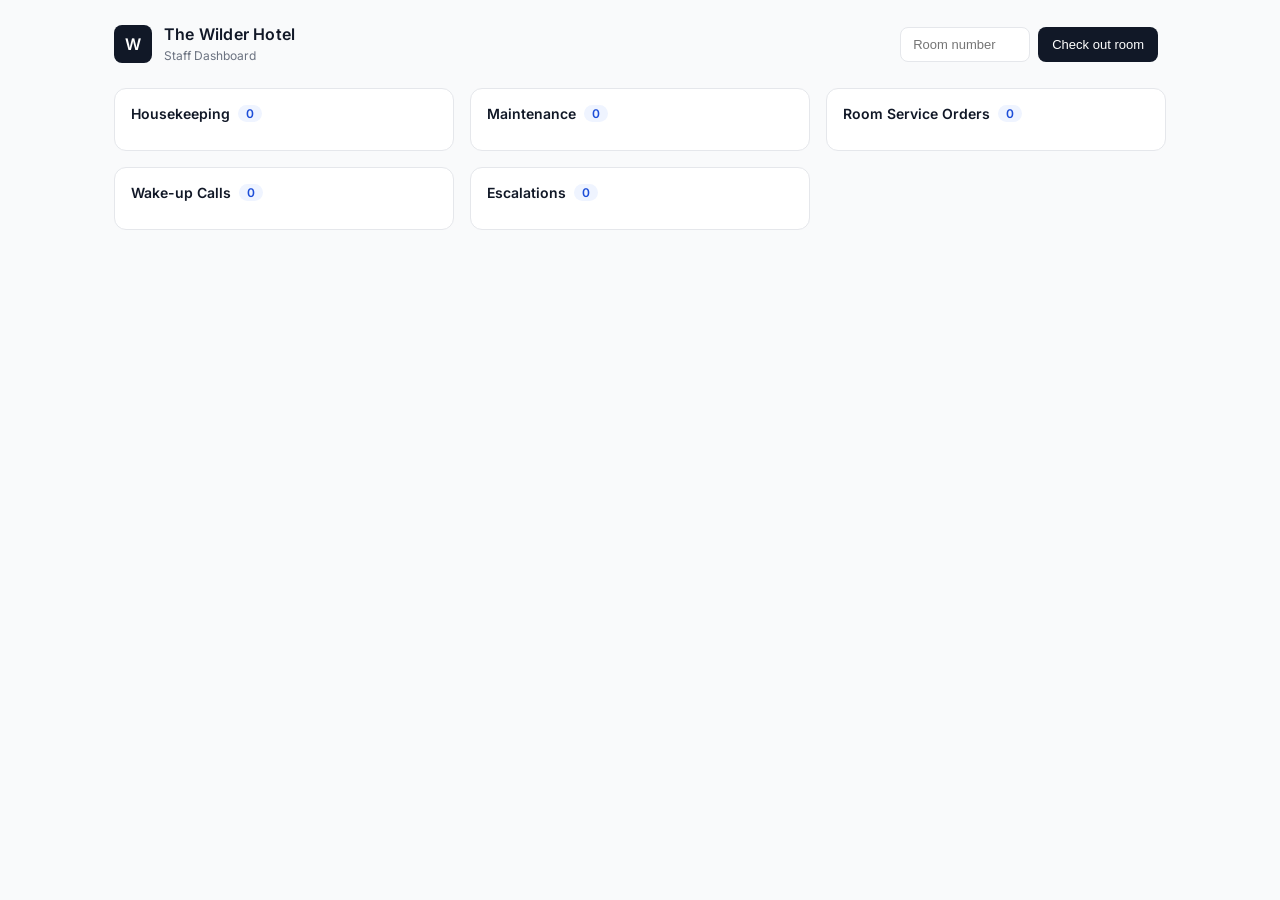
==== frontend/staff/index.html @ 137b0bb3 "added status change dropdown in housekeeping and cancel in wakeup call in staff endpoint" ====
<!DOCTYPE html>
<html lang="en">
<head>
  <meta charset="UTF-8" />
  <meta name="viewport" content="width=device-width, initial-scale=1.0" />
  <title>The Wilder Hotel — Staff</title>
  <link rel="preconnect" href="https://fonts.googleapis.com">
  <link rel="preconnect" href="https://fonts.gstatic.com" crossorigin>
  <link href="https://fonts.googleapis.com/css2?family=Inter:wght@400;500;600;700&display=swap" rel="stylesheet">
  <link rel="stylesheet" href="../style.css" />
  <link rel="stylesheet" href="dashboard.css" />
</head>
<body class="staff-body">

  <div class="dashboard">

    <header class="dashboard-header">
      <div class="brand">
        <div class="brand-mark">W</div>
        <div class="brand-text">
          <h1>The Wilder Hotel</h1>
          <span>Staff Dashboard</span>
        </div>
      </div>

      <form class="checkout-form" id="checkout-form">
        <input type="text" id="checkout-room" placeholder="Room number" />
        <button type="submit">Check out room</button>
        <span class="checkout-status" id="checkout-status"></span>
      </form>
    </header>

    <main class="dashboard-grid">

      <section class="panel" id="panel-housekeeping">
        <h2>Housekeeping <span class="count">0</span></h2>
        <div class="row-list"></div>
      </section>

      <section class="panel" id="panel-maintenance">
        <h2>Maintenance <span class="count">0</span></h2>
        <div class="row-list"></div>
      </section>

      <section class="panel" id="panel-orders">
        <h2>Room Service Orders <span class="count">0</span></h2>
        <div class="row-list"></div>
      </section>

      <section class="panel" id="panel-wakeup">
        <h2>Wake-up Calls <span class="count">0</span></h2>
        <div class="row-list"></div>
      </section>

      <section class="panel" id="panel-escalations">
        <h2>Escalations <span class="count">0</span></h2>
        <div class="row-list"></div>
      </section>

    </main>

  </div>

  <script src="app.js" defer></script>
</body>
</html>
---- frontend/style.css ----
:root {
  --accent: #1d4ed8;
  --accent-light: #eff4ff;
  --ink: #111827;
  --ink-soft: #6b7280;
  --border: #e5e7eb;
  --bg: #f9fafb;
}

* {
  box-sizing: border-box;
  margin: 0;
  padding: 0;
}

body {
  font-family: "Inter", system-ui, sans-serif;
  background-color: var(--bg);
  color: var(--ink);
}

.chat-app {
  display: flex;
  flex-direction: column;
  height: 100vh;
  max-width: 480px;
  margin: 0 auto;
  background-color: #ffffff;
  box-shadow: 0 0 40px rgba(0, 0, 0, 0.06);
}

/* Header */

.chat-header {
  display: flex;
  align-items: center;
  justify-content: space-between;
  padding: 16px 20px;
  border-bottom: 1px solid var(--border);
}

.brand {
  display: flex;
  align-items: center;
  gap: 12px;
}

.brand-mark {
  width: 38px;
  height: 38px;
  border-radius: 8px;
  background-color: var(--ink);
  color: white;
  font-weight: 600;
  font-size: 16px;
  display: flex;
  align-items: center;
  justify-content: center;
}

.brand-text h1 {
  font-size: 15px;
  font-weight: 600;
  letter-spacing: 0.2px;
}

.brand-text span {
  font-size: 12px;
  color: var(--ink-soft);
}

.room-field {
  display: flex;
  align-items: center;
  gap: 6px;
  font-size: 12px;
  color: var(--ink-soft);
}

.room-field input {
  width: 56px;
  padding: 6px 8px;
  border: 1px solid var(--border);
  border-radius: 6px;
  font-size: 13px;
  text-align: center;
}

.room-field input:focus {
  outline: none;
  border-color: var(--accent);
}

/* Messages */

.chat-messages {
  flex: 1;
  overflow-y: auto;
  padding: 20px;
  display: flex;
  flex-direction: column;
  gap: 14px;
}

.message {
  display: flex;
  align-items: flex-end;
  gap: 8px;
  max-width: 85%;
}

.message.assistant {
  align-self: flex-start;
}

.message.guest {
  align-self: flex-end;
  flex-direction: row-reverse;
}

.avatar {
  flex-shrink: 0;
  width: 26px;
  height: 26px;
  border-radius: 50%;
  background-color: var(--ink);
  color: white;
  font-size: 11px;
  font-weight: 600;
  display: flex;
  align-items: center;
  justify-content: center;
}

.bubble {
  padding: 10px 14px;
  border-radius: 14px;
  font-size: 14px;
  line-height: 1.45;
}

.message.assistant .bubble {
  background-color: #f3f4f6;
  border-bottom-left-radius: 4px;
}

.message.guest .bubble {
  background-color: var(--accent);
  color: white;
  border-bottom-right-radius: 4px;
}

/* Markdown content rendered inside an assistant bubble */

.bubble p {
  margin-bottom: 8px;
}

.bubble p:last-child {
  margin-bottom: 0;
}

.bubble strong {
  font-weight: 600;
}

.bubble ul,
.bubble ol {
  padding-left: 20px;
  margin-bottom: 8px;
}

.bubble table {
  border-collapse: collapse;
  width: 100%;
  margin-bottom: 8px;
  font-size: 13px;
}

.bubble th,
.bubble td {
  border: 1px solid var(--border);
  padding: 6px 8px;
  text-align: left;
}

.bubble th {
  background-color: #f3f4f6;
}

/* Quick action chips */

.quick-actions {
  display: flex;
  flex-wrap: wrap;
  gap: 8px;
  padding-left: 34px;
}

.chip {
  padding: 8px 14px;
  border: 1px solid var(--border);
  border-radius: 999px;
  background-color: white;
  color: var(--ink);
  font-size: 13px;
  cursor: pointer;
  transition: background-color 0.15s ease, border-color 0.15s ease;
}

.chip:hover {
  background-color: var(--accent-light);
  border-color: var(--accent);
}

/* Input bar */

.chat-input-bar {
  display: flex;
  align-items: center;
  gap: 10px;
  padding: 14px 16px;
  border-top: 1px solid var(--border);
}

.chat-input-bar input {
  flex: 1;
  padding: 12px 16px;
  border: 1px solid var(--border);
  border-radius: 24px;
  font-size: 14px;
  background-color: var(--bg);
}

.chat-input-bar input:focus {
  outline: none;
  border-color: var(--accent);
  background-color: white;
}

.send-btn {
  flex-shrink: 0;
  width: 42px;
  height: 42px;
  border: none;
  border-radius: 50%;
  background-color: var(--accent);
  color: white;
  display: flex;
  align-items: center;
  justify-content: center;
  cursor: pointer;
  transition: background-color 0.15s ease;
}

.send-btn:hover {
  background-color: #1a41a8;
}
---- frontend/staff/dashboard.css ----
/* Uses the color variables (--accent, --ink, --border, etc.) defined in
   ../style.css - this file only adds dashboard-specific layout and the
   extra "warning" accent color staff status pills need. */

:root {
  --warn: #b45309;
  --warn-light: #fffbeb;
  --warn-border: #fde68a;
}

.staff-body {
  background-color: var(--bg);
}

.dashboard {
  max-width: 1100px;
  margin: 0 auto;
  padding: 24px;
}

/* Header */

.dashboard-header {
  display: flex;
  align-items: center;
  justify-content: space-between;
  flex-wrap: wrap;
  gap: 16px;
  margin-bottom: 24px;
}

.brand {
  display: flex;
  align-items: center;
  gap: 12px;
}

.brand-mark {
  width: 38px;
  height: 38px;
  border-radius: 8px;
  background-color: var(--ink);
  color: white;
  font-weight: 600;
  font-size: 16px;
  display: flex;
  align-items: center;
  justify-content: center;
}

.brand-text h1 {
  font-size: 16px;
  font-weight: 600;
}

.brand-text span {
  font-size: 12px;
  color: var(--ink-soft);
}

.checkout-form {
  display: flex;
  gap: 8px;
}

.checkout-form input {
  width: 130px;
  padding: 9px 12px;
  border: 1px solid var(--border);
  border-radius: 8px;
  font-size: 13px;
}

.checkout-form input:focus {
  outline: none;
  border-color: var(--accent);
}

.checkout-form button {
  padding: 9px 14px;
  border: none;
  border-radius: 8px;
  background-color: var(--ink);
  color: white;
  font-size: 13px;
  cursor: pointer;
}

.checkout-form button:hover {
  background-color: #000;
}

.checkout-form button:disabled {
  background-color: var(--ink-soft);
  cursor: default;
}

.checkout-status {
  font-size: 12px;
  color: var(--ink-soft);
  align-self: center;
}

/* Grid of panels */

.dashboard-grid {
  display: grid;
  grid-template-columns: repeat(auto-fit, minmax(280px, 1fr));
  gap: 16px;
}

.panel {
  background-color: white;
  border: 1px solid var(--border);
  border-radius: 12px;
  padding: 16px;
}

.panel h2 {
  display: flex;
  align-items: center;
  gap: 8px;
  font-size: 14px;
  font-weight: 600;
  margin-bottom: 12px;
}

.panel .count {
  background-color: var(--accent-light);
  color: var(--accent);
  font-size: 12px;
  font-weight: 600;
  padding: 1px 8px;
  border-radius: 999px;
}

.row-list {
  display: flex;
  flex-direction: column;
  gap: 8px;
}

.row {
  display: flex;
  align-items: center;
  gap: 10px;
  padding: 10px;
  background-color: var(--bg);
  border-radius: 8px;
  font-size: 13px;
}

.status-select {
  flex-shrink: 0;
  padding: 4px 8px;
  border: 1px solid var(--border);
  border-radius: 999px;
  background-color: white;
  color: var(--ink);
  font-size: 11px;
  font-weight: 600;
  text-transform: capitalize;
  cursor: pointer;
}

.status-select:focus {
  outline: none;
  border-color: var(--accent);
}

.status-select:disabled {
  opacity: 0.5;
  cursor: default;
}

.mark-done {
  flex-shrink: 0;
  padding: 5px 10px;
  border: 1px solid var(--border);
  border-radius: 6px;
  background-color: white;
  color: var(--ink);
  font-size: 11px;
  font-weight: 600;
  cursor: pointer;
}

.mark-done:hover {
  background-color: var(--accent-light);
  border-color: var(--accent);
  color: var(--accent);
}

.mark-done:disabled {
  opacity: 0.5;
  cursor: default;
}

.room-badge {
  flex-shrink: 0;
  min-width: 34px;
  text-align: center;
  padding: 3px 6px;
  border-radius: 6px;
  background-color: var(--ink);
  color: white;
  font-size: 12px;
  font-weight: 600;
}

.row-detail {
  flex: 1;
  color: var(--ink);
}

.empty-state {
  color: var(--ink-soft);
  font-size: 13px;
  padding: 6px 2px;
}

/* Status pills */

.status-pill {
  flex-shrink: 0;
  padding: 3px 10px;
  border-radius: 999px;
  font-size: 11px;
  font-weight: 600;
  text-transform: capitalize;
  border: 1px solid transparent;
}

.status-pending,
.status-open,
.status-active {
  background-color: var(--warn-light);
  color: var(--warn);
  border-color: var(--warn-border);
}

.status-in_progress,
.status-received,
.status-preparing {
  background-color: var(--accent-light);
  color: var(--accent);
  border-color: #bfdbfe;
}
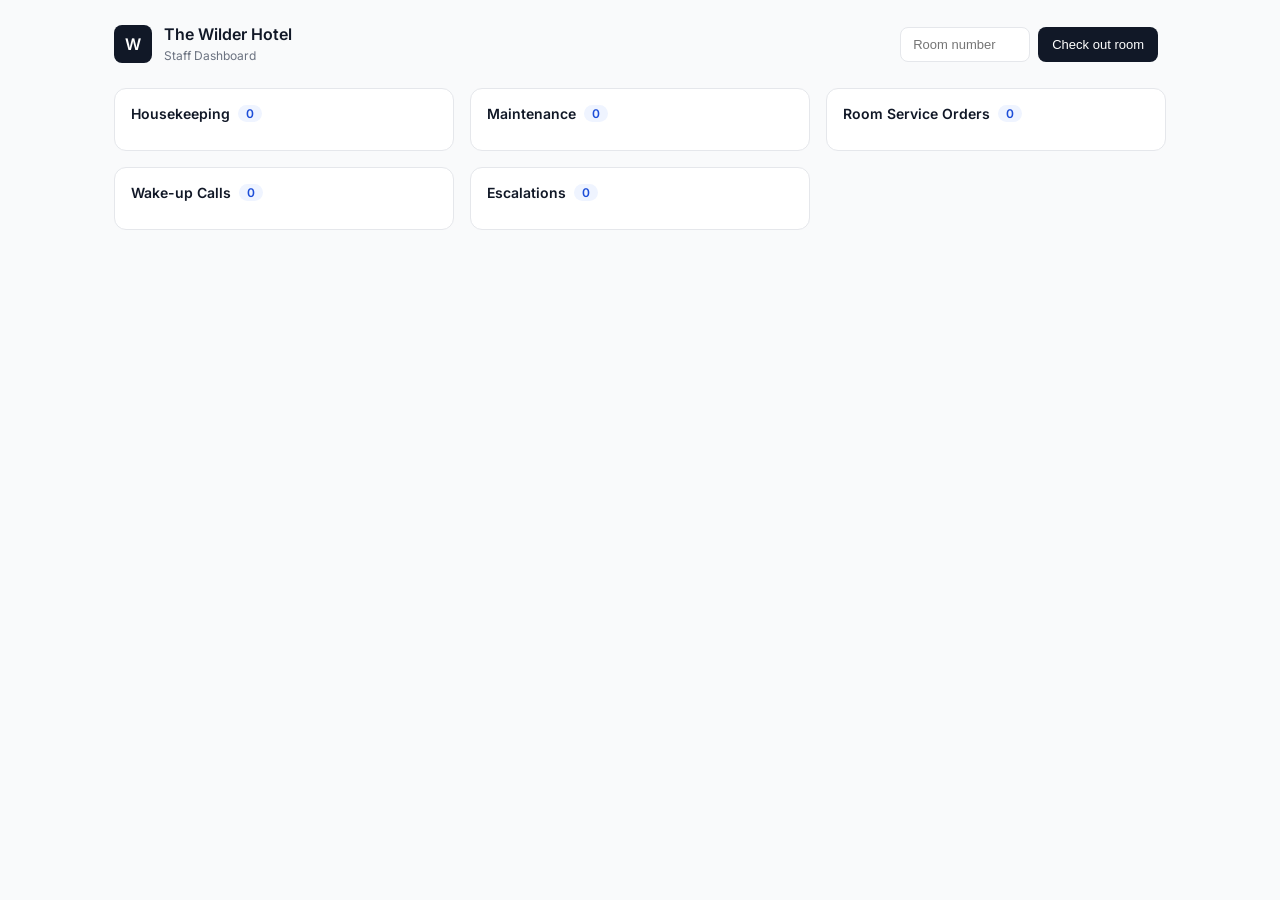
==== commit 11bade12: "Refactor hotel branding configuration; replace client_config.json with dynamic hotel-config endpoint" ====
--- a/frontend/staff/index.html
+++ b/frontend/staff/index.html
@@ -16,9 +16,9 @@
 
     <header class="dashboard-header">
       <div class="brand">
-        <div class="brand-mark">W</div>
+        <div class="brand-mark" id="brand-mark">W</div>
         <div class="brand-text">
-          <h1>The Wilder Hotel</h1>
+          <h1 id="hotel-name">The Wilder Hotel</h1>
           <span>Staff Dashboard</span>
         </div>
       </div>
--- a/frontend/style.css
+++ b/frontend/style.css
@@ -5,6 +5,17 @@
   --ink-soft: #6b7280;
   --border: #e5e7eb;
   --bg: #f9fafb;
+
+  /* Guest page brand palette only - scoped to .chat-app below, so the
+     staff dashboard (which shares this file for the tokens above) is
+     untouched. */
+  --maroon: #6e1423;
+  --maroon-deep: #4a0c18;
+  --maroon-tint: #f5e8ea;
+  --gold: #a9812f;
+  --parchment: #f8f4ec;
+  --brand-ink: #241c1c;
+  --brand-ink-soft: #7a6f6a;
 }
 
 * {
@@ -26,69 +37,92 @@
   max-width: 480px;
   margin: 0 auto;
   background-color: #ffffff;
-  box-shadow: 0 0 40px rgba(0, 0, 0, 0.06);
-}
-
-/* Header */
+  box-shadow: 0 0 40px rgba(0, 0, 0, 0.08);
+  font-family: "Archivo", system-ui, sans-serif;
+  color: var(--brand-ink);
+}
+
+/* Header - a solid color-block band, the way large hotel chain apps
+   (Marriott Bonvoy etc.) brand their header, rather than a thin bar with
+   a small logo mark. */
 
 .chat-header {
   display: flex;
   align-items: center;
   justify-content: space-between;
-  padding: 16px 20px;
-  border-bottom: 1px solid var(--border);
-}
-
-.brand {
-  display: flex;
-  align-items: center;
-  gap: 12px;
-}
-
-.brand-mark {
-  width: 38px;
-  height: 38px;
-  border-radius: 8px;
-  background-color: var(--ink);
-  color: white;
+  gap: 16px;
+  padding: 22px 20px;
+  background-color: var(--maroon);
+  background-image: linear-gradient(160deg, var(--maroon) 0%, var(--maroon-deep) 100%);
+}
+
+.hotel-wordmark h1 {
+  font-family: "Prata", serif;
+  font-size: 21px;
+  font-weight: 400;
+  color: #fff;
+  letter-spacing: 0.2px;
+  line-height: 1.15;
+}
+
+.hotel-wordmark span {
+  display: block;
+  margin-top: 4px;
+  font-size: 11px;
+  font-weight: 500;
+  letter-spacing: 1.2px;
+  text-transform: uppercase;
+  color: var(--gold);
+}
+
+/* The "room key" - the one signature element of this page. Styled like a
+   keycard: dashed gold edge standing in for a perforated card, monospaced
+   number, small key icon - grounded in an object every guest recognizes,
+   instead of a generic labeled text field. */
+
+.room-key {
+  flex-shrink: 0;
+  display: flex;
+  align-items: center;
+  gap: 8px;
+  padding: 8px 12px;
+  border: 1px dashed var(--gold);
+  border-radius: 10px;
+  color: var(--gold);
+}
+
+.room-key-field {
+  display: flex;
+  flex-direction: column;
+}
+
+.room-key-field label {
+  font-size: 9px;
   font-weight: 600;
-  font-size: 16px;
-  display: flex;
-  align-items: center;
-  justify-content: center;
-}
-
-.brand-text h1 {
+  letter-spacing: 1px;
+  text-transform: uppercase;
+  color: var(--gold);
+  margin-bottom: 2px;
+}
+
+.room-key-field input {
+  width: 52px;
+  border: none;
+  background: transparent;
+  color: #fff;
+  font-family: "Archivo", monospace;
   font-size: 15px;
   font-weight: 600;
-  letter-spacing: 0.2px;
-}
-
-.brand-text span {
-  font-size: 12px;
-  color: var(--ink-soft);
-}
-
-.room-field {
-  display: flex;
-  align-items: center;
-  gap: 6px;
-  font-size: 12px;
-  color: var(--ink-soft);
-}
-
-.room-field input {
-  width: 56px;
-  padding: 6px 8px;
-  border: 1px solid var(--border);
-  border-radius: 6px;
-  font-size: 13px;
-  text-align: center;
-}
-
-.room-field input:focus {
+  letter-spacing: 1px;
+  padding: 0;
+}
+
+.room-key-field input::placeholder {
+  color: rgba(255, 255, 255, 0.45);
+}
+
+.room-key-field input:focus {
   outline: none;
-  border-color: var(--accent);
 }
 
 /* Messages */
@@ -120,13 +154,13 @@
 
 .avatar {
   flex-shrink: 0;
-  width: 26px;
-  height: 26px;
+  width: 28px;
+  height: 28px;
   border-radius: 50%;
-  background-color: var(--ink);
-  color: white;
+  background-color: var(--maroon);
+  color: var(--gold);
+  font-family: "Prata", serif;
   font-size: 11px;
-  font-weight: 600;
   display: flex;
   align-items: center;
   justify-content: center;
@@ -136,18 +170,36 @@
   padding: 10px 14px;
   border-radius: 14px;
   font-size: 14px;
-  line-height: 1.45;
+  line-height: 1.5;
 }
 
 .message.assistant .bubble {
-  background-color: #f3f4f6;
+  background-color: var(--parchment);
+  border: 1px solid #ece2d3;
   border-bottom-left-radius: 4px;
 }
 
 .message.guest .bubble {
-  background-color: var(--accent);
+  background-color: var(--maroon);
   color: white;
   border-bottom-right-radius: 4px;
+}
+
+@media (prefers-reduced-motion: no-preference) {
+  .message {
+    animation: message-in 0.25s ease both;
+  }
+}
+
+@keyframes message-in {
+  from {
+    opacity: 0;
+    transform: translateY(4px);
+  }
+  to {
+    opacity: 1;
+    transform: translateY(0);
+  }
 }
 
 /* Markdown content rendered inside an assistant bubble */
@@ -179,38 +231,42 @@
 
 .bubble th,
 .bubble td {
-  border: 1px solid var(--border);
+  border: 1px solid #ece2d3;
   padding: 6px 8px;
   text-align: left;
 }
 
 .bubble th {
-  background-color: #f3f4f6;
-}
-
-/* Quick action chips */
+  background-color: #efe4d2;
+  color: var(--maroon-deep);
+}
+
+/* Quick action chips - styled like entries in a hotel services directory
+   rather than generic pill buttons. */
 
 .quick-actions {
   display: flex;
   flex-wrap: wrap;
   gap: 8px;
-  padding-left: 34px;
+  padding-left: 36px;
 }
 
 .chip {
   padding: 8px 14px;
-  border: 1px solid var(--border);
-  border-radius: 999px;
-  background-color: white;
-  color: var(--ink);
-  font-size: 13px;
+  border: 1px solid var(--maroon);
+  border-radius: 6px;
+  background-color: #fff;
+  color: var(--maroon);
+  font-family: "Archivo", sans-serif;
+  font-size: 12.5px;
+  font-weight: 600;
   cursor: pointer;
-  transition: background-color 0.15s ease, border-color 0.15s ease;
+  transition: background-color 0.15s ease, color 0.15s ease;
 }
 
 .chip:hover {
-  background-color: var(--accent-light);
-  border-color: var(--accent);
+  background-color: var(--maroon);
+  color: #fff;
 }
 
 /* Input bar */
@@ -220,22 +276,24 @@
   align-items: center;
   gap: 10px;
   padding: 14px 16px;
-  border-top: 1px solid var(--border);
+  border-top: 1px solid #ece5da;
 }
 
 .chat-input-bar input {
   flex: 1;
   padding: 12px 16px;
-  border: 1px solid var(--border);
+  border: 1px solid #e5ddd0;
   border-radius: 24px;
   font-size: 14px;
-  background-color: var(--bg);
+  background-color: var(--parchment);
+  color: var(--brand-ink);
 }
 
 .chat-input-bar input:focus {
   outline: none;
-  border-color: var(--accent);
-  background-color: white;
+  border-color: var(--gold);
+  background-color: #fff;
+  box-shadow: 0 0 0 3px var(--maroon-tint);
 }
 
 .send-btn {
@@ -244,8 +302,8 @@
   height: 42px;
   border: none;
   border-radius: 50%;
-  background-color: var(--accent);
-  color: white;
+  background-color: var(--maroon);
+  color: #fff;
   display: flex;
   align-items: center;
   justify-content: center;
@@ -254,5 +312,12 @@
 }
 
 .send-btn:hover {
-  background-color: #1a41a8;
-}
+  background-color: var(--maroon-deep);
+}
+
+.send-btn:focus-visible,
+.chip:focus-visible,
+.room-key-field input:focus-visible {
+  outline: 2px solid var(--gold);
+  outline-offset: 2px;
+}
